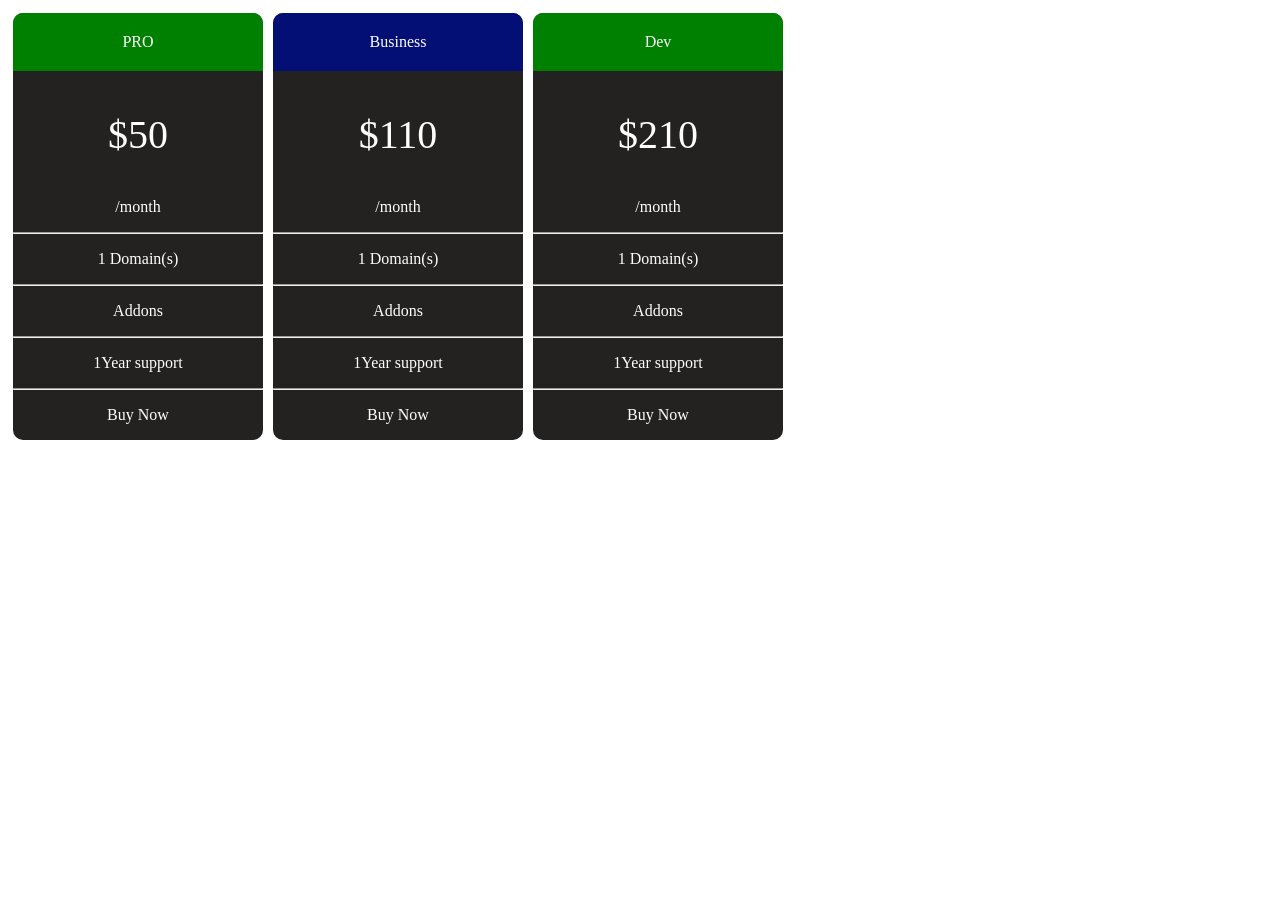
==== index.html @ 3fc6d2f1 "c" ====
<!DOCTYPE html>
<html lang="en">
<head>
    <meta charset="UTF-8">
    <meta http-equiv="X-UA-Compatible" content="IE=edge">
    <meta name="viewport" content="width=device-width, initial-scale=1.0">
    <title>Document</title>
    <link rel="stylesheet" href="flex.css">
</head>
<body>

    <div id="f">
        <div class="G">
            <div style="background-color: green; text-align: center; padding: 20px;">PRO</div>
            <p class="pric" >$50</p>
            <p >/month</p>
            <hr>
            <p > 1 Domain(s)</p>
            <hr>
            <p >Addons</p>
            <hr>
            <p > 1Year support</p>
            <hr>
            <a href=""><p>Buy Now</p></a>
        </div>
        <div class="H">
            <div style="background-color:rgb(4, 15, 117); text-align: center; padding: 20px;">Business</div>
            <p class="pric">$110</p>
            <p >/month</p>
            <hr>
            <p > 1 Domain(s)</p>
            <hr>
            <p >Addons</p>
            <hr>
            <p > 1Year support</p>
            <hr>
            <a href=""><p>Buy Now</p></a>
        </div>
        <div class="I">
            <div style="background-color: green; text-align: center; padding: 20px;">Dev</div>
            <p class="pric">$210</p>
            <p >/month</p>
            <hr >
            <p > 1 Domain(s)</p>
            <hr >
            <p >Addons</p>
            <hr >
            <p > 1Year support</p>
            <hr>
            <a href="" ><p>Buy Now</p></a>
        </div>
    </div>
</body>
</html>
---- flex.css ----
#f{
    display: flex;
    flex-direction: row;
}
.G{
    color: white;
    background-color: rgb(36, 33, 33);
    border-radius: 10px;
    width: 250px;
    height:auto;
    margin: 5px;
}
.H{
    color: white;
    background-color: rgb(36, 33, 33);
    border-radius: 10px;
    width: 250px;
    height:auto;
    margin: 5px;
}
.I{
    color: white;
    background-color: rgb(36, 33, 33);
    border-radius: 10px;
    width: 250px;
    height:auto;
    margin: 5px;
}
div{
    border-top-right-radius: 10px;
    border-top-left-radius: 10px;
}
p{
    text-align: center;
}
hr{
    color: white;
}
.pric{
    font-size:40px;
}
a{
    text-decoration: none;
    color:white;
}
a:hover{
    text-decoration: none;
    font-size: larger;
    color: white;
}
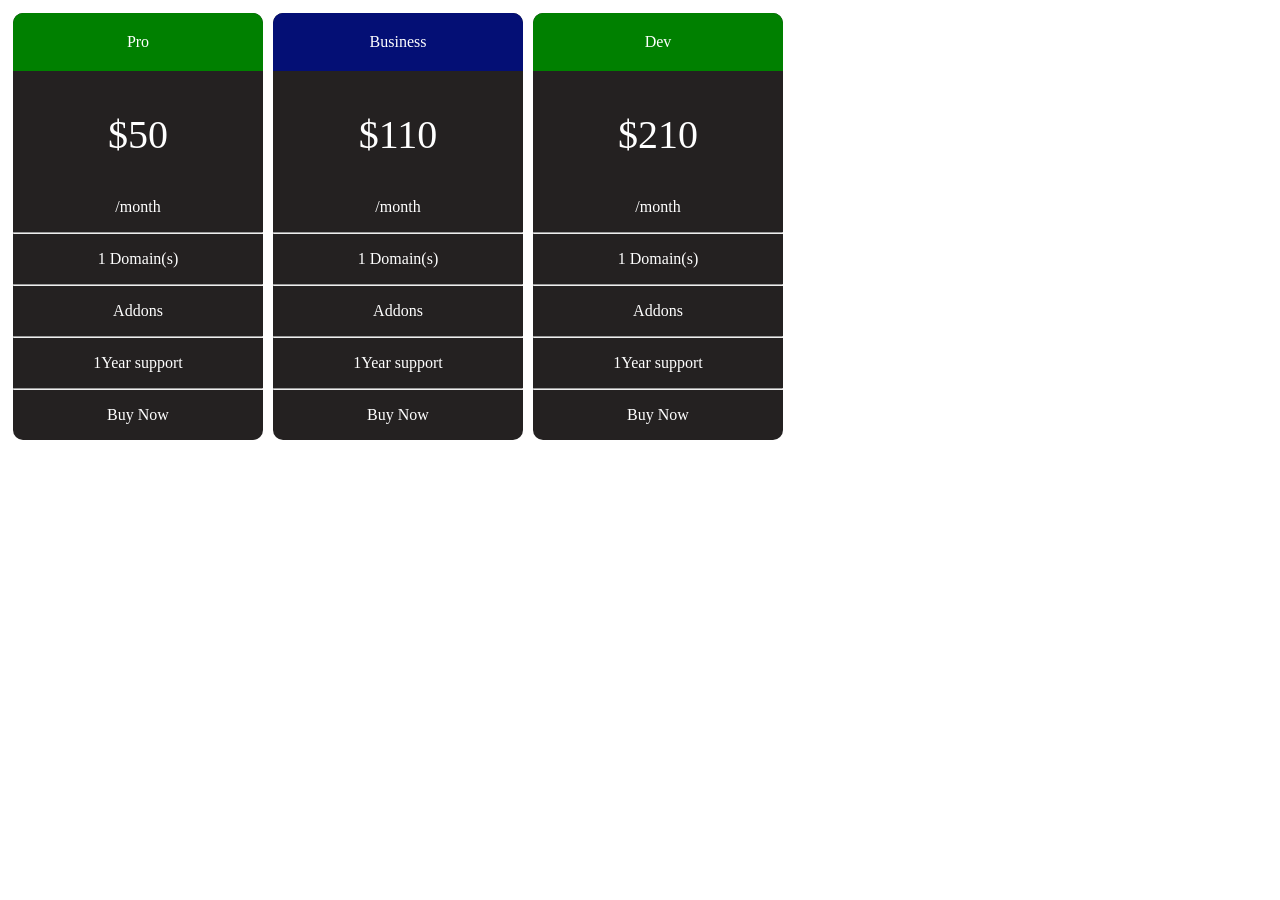
==== commit 089b27e1: "Update index.html" ====
--- a/index.html
+++ b/index.html
@@ -11,7 +11,7 @@
 
     <div id="f">
         <div class="G">
-            <div style="background-color: green; text-align: center; padding: 20px;">PRO</div>
+            <div style="background-color: green; text-align: center; padding: 20px;">Pro</div>
             <p class="pric" >$50</p>
             <p >/month</p>
             <hr>
@@ -51,4 +51,4 @@
         </div>
     </div>
 </body>
-</html>+</html>
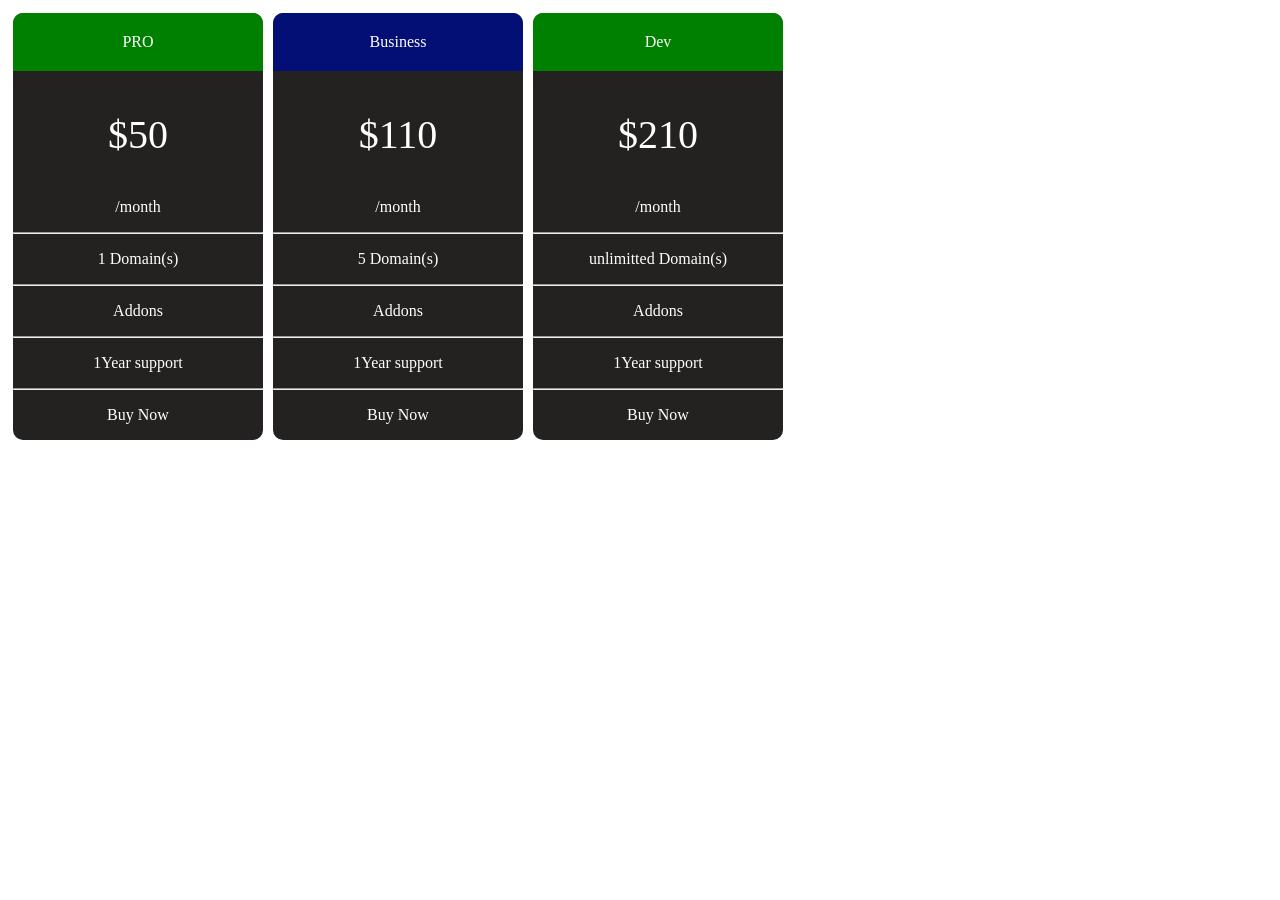
==== commit c10a492e: "Update index.html" ====
--- a/index.html
+++ b/index.html
@@ -8,10 +8,9 @@
     <link rel="stylesheet" href="flex.css">
 </head>
 <body>
-
     <div id="f">
         <div class="G">
-            <div style="background-color: green; text-align: center; padding: 20px;">Pro</div>
+            <div style="background-color: green; text-align: center; padding: 20px;">PRO</div>
             <p class="pric" >$50</p>
             <p >/month</p>
             <hr>
@@ -23,12 +22,12 @@
             <hr>
             <a href=""><p>Buy Now</p></a>
         </div>
-        <div class="H">
+        <div class="G">
             <div style="background-color:rgb(4, 15, 117); text-align: center; padding: 20px;">Business</div>
             <p class="pric">$110</p>
             <p >/month</p>
             <hr>
-            <p > 1 Domain(s)</p>
+            <p > 5 Domain(s)</p>
             <hr>
             <p >Addons</p>
             <hr>
@@ -36,12 +35,12 @@
             <hr>
             <a href=""><p>Buy Now</p></a>
         </div>
-        <div class="I">
+        <div class="G">
             <div style="background-color: green; text-align: center; padding: 20px;">Dev</div>
             <p class="pric">$210</p>
             <p >/month</p>
             <hr >
-            <p > 1 Domain(s)</p>
+            <p > unlimitted Domain(s)</p>
             <hr >
             <p >Addons</p>
             <hr >
--- a/flex.css
+++ b/flex.css
@@ -10,22 +10,7 @@
     height:auto;
     margin: 5px;
 }
-.H{
-    color: white;
-    background-color: rgb(36, 33, 33);
-    border-radius: 10px;
-    width: 250px;
-    height:auto;
-    margin: 5px;
-}
-.I{
-    color: white;
-    background-color: rgb(36, 33, 33);
-    border-radius: 10px;
-    width: 250px;
-    height:auto;
-    margin: 5px;
-}
+
 div{
     border-top-right-radius: 10px;
     border-top-left-radius: 10px;
@@ -47,4 +32,9 @@
     text-decoration: none;
     font-size: larger;
     color: white;
-}+}
+@media screen and (max-width:500px) {
+    #f{
+        flex-direction: column;
+    }
+}
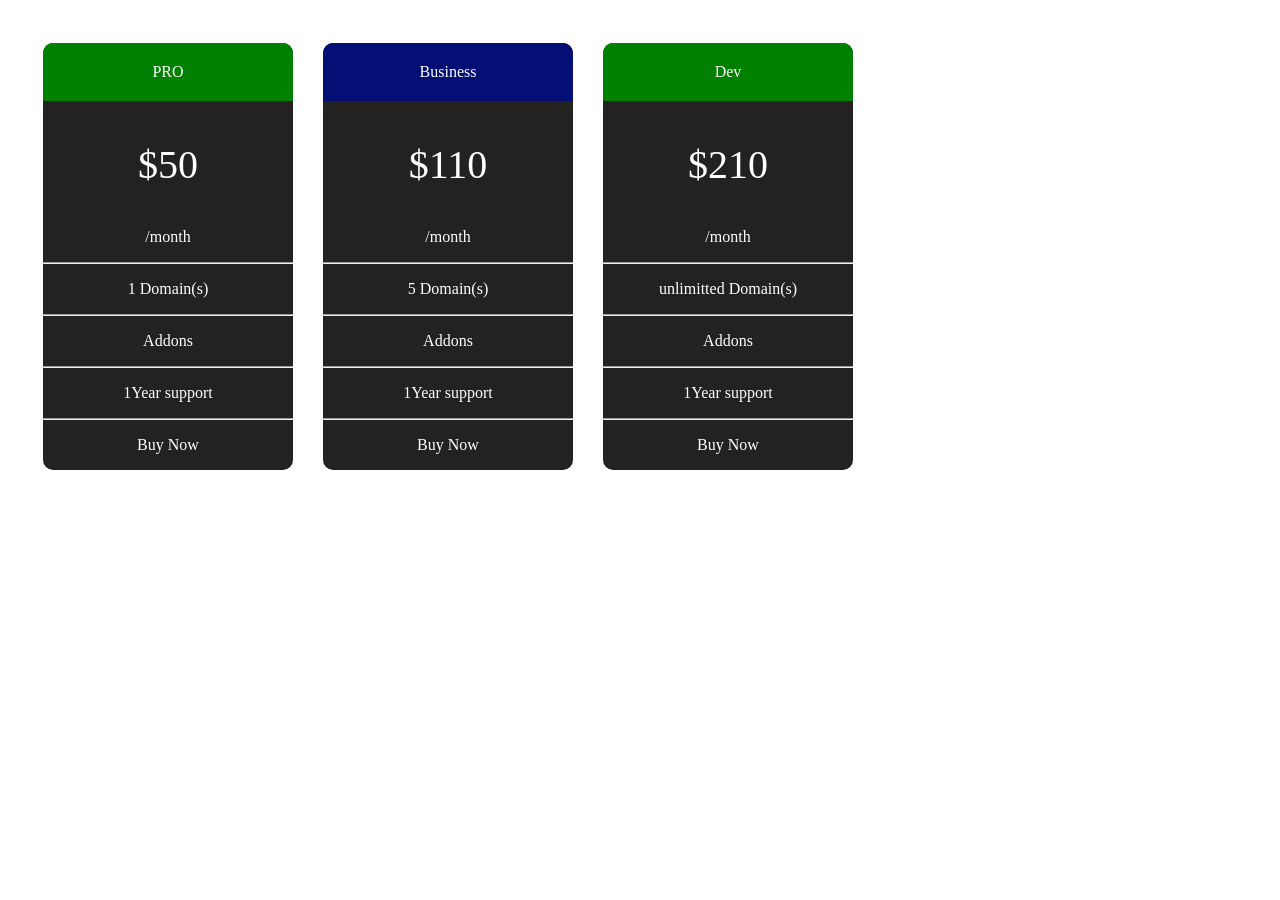
==== commit afcd9055: "Update index.html" ====
--- a/index.html
+++ b/index.html
@@ -9,7 +9,7 @@
 </head>
 <body>
     <div id="f">
-        <div class="G">
+        <div class="G" >
             <div style="background-color: green; text-align: center; padding: 20px;">PRO</div>
             <p class="pric" >$50</p>
             <p >/month</p>
--- a/flex.css
+++ b/flex.css
@@ -1,4 +1,5 @@
 #f{
+    padding: 20px;
     display: flex;
     flex-direction: row;
 }
@@ -8,7 +9,9 @@
     border-radius: 10px;
     width: 250px;
     height:auto;
-    margin: 5px;
+    margin: 15px;
+    transition: 0.5s ease;
+    cursor: pointer;
 }
 
 div{
@@ -38,3 +41,7 @@
         flex-direction: column;
     }
 }
+.G:hover{
+    transform: scale(1.1);
+    box-shadow: 5px 5px 5px rgba(0,0,0,0.6);
+}
